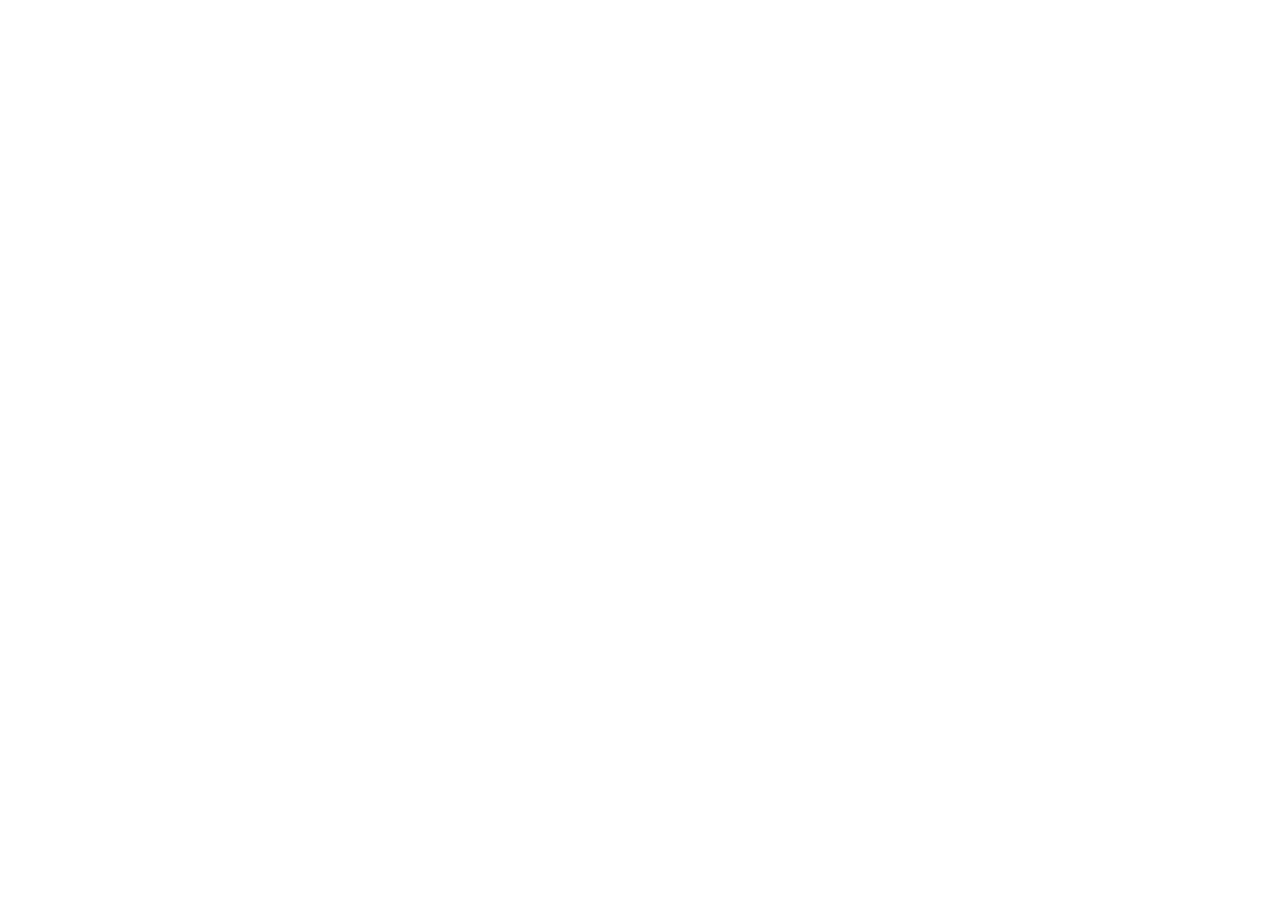
==== index.htm @ 7af7cb01 "Update site for Meta ML Engineer role - Applied AI and Recommendations - Add Meta ML Engineer Applie" ====
<head>
    <meta http-equiv="Content-Type" content="text/html; charset=UTF-8">
    <meta charset="utf-8">
    <meta name="viewport" content="width=device-width, initial-scale=1">
    <meta name="google-site-verification" content="aLsax5JJ5gf8M8SSdHNdoZdspszOUmR5uYGNgfmyTFI" />
    <!-- Google tag (gtag.js) -->
    <script async src="https://www.googletagmanager.com/gtag/js?id=UA-179289298-1"></script>
    <script>
    window.dataLayer = window.dataLayer || [];
    function gtag(){dataLayer.push(arguments);}
    gtag('js', new Date());

    gtag('config', 'UA-179289298-1');
    </script>

    <!-- bootrap.css -->
    <link rel="stylesheet" href="https://maxcdn.bootstrapcdn.com/bootstrap/4.0.0/css/bootstrap.min.css"
        integrity="sha384-Gn5384xqQ1aoWXA+058RXPxPg6fy4IWvTNh0E263XmFcJlSAwiGgFAW/dAiS6JXm" crossorigin="anonymous">
    <script defer src="assets/fontawesome-free-6.1.1-web/js/all.js"></script>
    <link href="https://cdn.jsdelivr.net/npm/bootstrap@5.1.3/dist/css/bootstrap.min.css" rel="stylesheet"
        integrity="sha384-1BmE4kWBq78iYhFldvKuhfTAU6auU8tT94WrHftjDbrCEXSU1oBoqyl2QvZ6jIW3" crossorigin="anonymous">

    <!-- bootstap.js -->
    <script src="https://code.jquery.com/jquery-3.5.1.slim.min.js"
        integrity="sha384-DfXdz2htPH0lsSSs5nCTpuj/zy4C+OGpamoFVy38MVBnE+IbbVYUew+OrCXaRkfj"
        crossorigin="anonymous"></script>
    <script src="https://cdn.jsdelivr.net/npm/popper.js@1.16.1/dist/umd/popper.min.js"
        integrity="sha384-9/reFTGAW83EW2RDu2S0VKaIzap3H66lZH81PoYlFhbGU+6BZp6G7niu735Sk7lN"
        crossorigin="anonymous"></script>
    <script src="https://stackpath.bootstrapcdn.com/bootstrap/4.5.2/js/bootstrap.min.js"
        integrity="sha384-B4gt1jrGC7Jh4AgTPSdUtOBvfO8shuf57BaghqFfPlYxofvL8/KUEfYiJOMMV+rV"
        crossorigin="anonymous"></script>
    <script src="https://cdn.jsdelivr.net/npm/bootstrap@5.1.3/dist/js/bootstrap.bundle.min.js"
        integrity="sha384-ka7Sk0Gln4gmtz2MlQnikT1wXgYsOg+OMhuP+IlRH9sENBO0LRn5q+8nbTov4+1p"
        crossorigin="anonymous"></script>


    <!-- jQuery -->
    <!-- <script src="https://ajax.googleapis.com/ajax/libs/jquery/3.5.1/jquery.min.js"></script> -->
    <script src="https://ajax.googleapis.com/ajax/libs/jquery/3.5.1/jquery.min.js"></script>
    <!-- <link rel="stylesheet" href="bootstrap.min.css"> -->
    <!-- imageload/ isotope -->
    <script type="text/javascript " src="assets/plugins/imagesloaded.pkgd.min.js "></script>
    <script type="text/javascript " src="assets/plugins/isotope.pkgd.min.js "></script>

    <!-- tf -->
    <!-- Load TensorFlow.js. This is required to use the qna model. -->
    <script src="https://cdn.jsdelivr.net/npm/@tensorflow/tfjs"> </script>
    <!-- Load the qna model. -->
    <script src="https://cdn.jsdelivr.net/npm/@tensorflow-models/qna"> </script>

    <!-- smtp.js -->
    <script src="https://smtpjs.com/v3/smtp.js"></script>

    <!-- myfiles -->
    <script src="script.js"></script>
    <link rel="stylesheet" href="style.css">
    <link rel="shortcut icon" href="assets/images/user-tie-solid.svg">
    <title>Shoham Weiss Personal Website</title>
</head>

<body style="display:none;">
    <div id="navigation_bar"></div>
    <div class="main-wrapper">
        <!--//about-me-section-->
        <section class="p-3 p-lg-5 theme-bg-light">
            <div class="container">
                <div class="profile-teaser media flex-column flex-lg-row">
                    <div class="media-body">
                        <h2 class="section-title font-weight-bold mb-3">About me</h2>
                        <div class="tagline mb-3">Machine Learning Engineer</div>
                        <div class="bio mb-4">
                            <ul style="list-style-type: none;padding: 0;margin: 0">
                                <li><i class="fa-solid fa-briefcase" style="color: #0064e0;"></i> <strong>Machine Learning Engineer</strong> at <strong>Meta</strong> — Applied AI org, working on data creation for the next SOTA model, creating ML-specific tasks. Previously worked on modeling for the recommendation system behind Facebook Feed (2024-2025).</li>
                                <li><i class="fa-solid fa-brain" style="color: palevioletred;"></i> <strong>Masters in
                                        Artificial Intelligence</strong> at University of North Texas — May 2023.</li>
                                <li><i class="fa-solid fa-atom" style="color: green;"></i> <strong>B.Sc in Engineering
                                        Physics</strong> with
                                    a <strong>C.S Minor</strong> from the University of Illinois — May 2020.</li>
                                <li>
                                    <hr>
                                </li>
                                <li>In my free time, I enjoy working on hobby machine learning projects which I
                                    provide for you to interact with in this website under my <a class="link-on-bg"
                                        href="portfolio.htm">portfolio</a>.</li>
                            </ul>
                        </div>
                        <!--//bio-->
                        <div class="mb-4">
                            <a class="btn btn-primary mr-2 mb-3" href="portfolio.htm"><i
                                    class="fas fa-arrow-alt-circle-right mr-2"></i><span
                                    class="d-none d-md-inline">View</span> Portfolio</a>
                            <a class="btn btn-secondary mb-3 mr-2" href="resume.htm"><i
                                    class="fas fa-file-alt mr-2"></i><span class="d-none d-md-inline">View</span>
                                Resume</a>
                            <button class="btn btn-primary mb-3" id="toggleSearch" data-bs-toggle="modal"
                                data-bs-target="#searchModal"
                                style="background-color: rgb(214, 183, 103); border-color: #ffdc95;" type="button">
                                <i class="fa fa-brain mr-2"></i>Ask an AI About Me</button>
                        </div>
                        <div class="modal fade" id="searchModal" tabindex="-1" aria-labelledby="exampleModalLabel"
                            aria-hidden="true">
                            <div class="modal-dialog">
                                <div class="modal-content">
                                    <div class="modal-header">
                                        <!-- icon of a brain -->
                                        <div style="color:rgb(214, 183, 103);">
                                            <h5 class="modal-title" id="exampleModalLabel"><i
                                                    class="fa fa-brain mr-2"></i>What would you like to know?</h5>
                                        </div>
                                        <button type="button" class="btn-close" data-bs-dismiss="modal"
                                            aria-label="Close"></button>
                                    </div>
                                    <div class="modal-body">
                                        <!-- search bar with button for searching -->
                                        <div class="input-group">
                                            <input type="text" class="form-control" id="question"
                                                placeholder="Ask the AI questions about me." aria-label="Search"
                                                aria-describedby="basic-addon2" value="What is Shoham's favorite color?"
                                                onfocus="allowEnter()">
                                            <div class="input-group-append">
                                                <button class="btn btn-primary" id="searchButton"
                                                    onclick="answerQuestion()"
                                                    style="background-color: rgb(214, 183, 103); border-color: #ffdc95;"
                                                    type="button">Search</button>
                                            </div>
                                        </div>
                                        <!-- astricks small text -->
                                        <small id="basic-addon2" class="form-text text-muted mb-2">*AI will provide the
                                            answer based on this website's content. This AI is not good at yes/no
                                            questions, its better at 'What' questions.</small>
                                        <!-- Light gray box with text inside it -->
                                        <button id="spinner" class="btn btn-secondary" type="button" disabled
                                            hidden="true">
                                            <span class="spinner-border spinner-border-sm" role="status"
                                                aria-hidden="true"></span>
                                        </button>
                                        <button id="answerbox" class="btn btn-secondary"
                                            style="width: 100%; text-align: left;" type="button" disabled hidden="true">
                                            <p class="typewriter" id="answer">42</p>
                                        </button>
                                    </div>
                                </div>
                            </div>
                        </div>

                    </div>
                    <!--//media-body-->
                    <img class="profile-image-big mb-3 mb-lg-0 ml-lg-3 mr-md-0" src="assets/images/profile-big.JPG"
                        alt="">
                </div>
            </div>
        </section>
        <!--//skills-section-->
        <section class="overview-section p-3 p-lg-5">
            <div class="container">
                <h2 class="section-title font-weight-bold mb-3">What I do</h2>
                <div class="section-intro mb-5">
                    <ul style="list-style-type: none;padding: 0;margin: 0">
                        <li>I am currently a Machine Learning Engineer at Meta. In the last year I worked on recommendations systems — specifically modeling for the recommendation system behind Facebook Feed. Now I work in the Applied AI org on data creation for our next SOTA model, specifically creating ML-specific tasks. Previously I worked on creating cloud engineering tools for the automation center of excellence at American Family Insurance. I am passionate about deep learning and applying it to interesting projects as seen in my portfolio. Below is a quick overview of the main technologies I use.</li>
                        <hr>
                        <li>Want to find out more about my experience? Check out my <a href="resume.htm">
                                resume</a>. </li>
                        <li>Want to interact with deep learning models I created? Check out my
                            <a href="portfolio.htm">portfolio</a>.
                        </li>
                    </ul>
                </div>
                <div class="row mb-4">
                    <!-- Python -->
                    <div class="col-6 col-lg-3">
                        <div class="item-inner">
                            <div class="item-icon mb-2">
                                <img src="assets/images/pythonicon.webp" class="svg-inline--fa fa-java fa-w-14 mr-2">
                                <img src="assets/images/pandas.svg" class="svg-inline--fa fa-java fa-w-14 mr-2">
                                <img src="assets/images/django.svg" alt="c++"
                                    class="svg-inline--fa fa-java fa-w-14 mr-1">
                                <img src="assets/images/FastAPIPython.jpg" alt="c++"
                                    class="svg-inline--fa fa-java fa-w-16 mr-1">
                                <img src="assets/images/colab-logo.png" alt="c++"
                                    class="svg-inline--fa fa-java fa-w-16 mr-1">
                            </div>
                            <h3 class="item-title">Python</h3>
                            <div class="item-desc">I have 6 years of experience coding in python. Using pytorch,
                                tensorflow,
                                scikit, numpy, pandas, django, fastapi, and more. Coding in a notebook style in Colab
                                and in
                                an object oriented style in Visual Code.</div>
                        </div>
                        <!--//item-inner-->
                    </div>
                    <!-- C# -->
                    <div class="col-6 col-lg-3">
                        <div class="item-inner">
                            <div class="item-icon mb-2">
                                <img src="assets/images/C_Sharp_logo.svg" alt="c#"
                                    class="svg-inline--fa fa-java fa-w-14 mr-2">
                                <img src="assets/images/C++_Logo.svg" alt="c++"
                                    class="svg-inline--fa fa-java fa-w-12 mr-2">
                                <img src="assets/images/Visual_Studio_2017_Logo.svg" alt="c++"
                                    class="svg-inline--fa fa-java fa-w-14 mr-2">
                                <img src="assets/images/Visual_Studio_Code_1.35_icon.svg" alt="c++"
                                    class="svg-inline--fa fa-java fa-w-12 mr-2">
                                <img src="assets/images/blazor.png" alt="Blazor"
                                    class="svg-inline--fa fa-java fa-w-14 mr-2">
                            </div>
                            <h3 class="item-title">C Languages</h3>
                            <div class="item-desc">
                                I have 6 years of experience coding in all C languages, focusing lately more on C#.
                                I have worked with Blazor, ASP.NET Core, Entity Framework,
                                Selenium, and much more.
                            </div>
                        </div>
                        <!--//item-inner-->
                    </div>
                    <!-- ML -->
                    <div class="col-6 col-lg-3">
                        <div class="item-inner">
                            <div class="item-icon mb-2">
                                <img src="assets/images/Tensorflow_logo.svg" class="svg-inline--fa fa-java fa-w-14">
                                <img src="assets/images/pytorch-logo.png" class="svg-inline--fa fa-java fa-w-14">
                                <img src="assets/images/dotnetml.png" class="svg-inline--fa fa-java fa-w-14">
                            </div>
                            <h3 class="item-title">Machine Learning</h3>
                            <div class="item-desc">
                                I have experience with deep learning architectures such as CNNs, RNNs, and Transformers — from CNN/RNN era to large-scale recommendation and LLM work. At Meta I work with large-scale training and evaluation, plus internal ML platforms and data creation pipelines for SOTA models. Creating custom models and fine tuning pretrained models with TensorFlow, TFJS, PyTorch and ML.NET for NLP, Computer Vision, Recommendations, Reinforcement Learning and more.
                            </div>
                        </div>
                    </div>
                    <!-- Cloud -->
                    <div class="col-6 col-lg-3">
                        <div class="item-inner">
                            <div class="item-icon mb-2">
                                <i class="fa-brands fa-aws mr-2" style="color: orange;"></i>
                                <img src="assets/images/gcp.png" alt="gcp" class="svg-inline--fa fa-java fa-w-14 mr-2">
                                <img src="assets/images/elastic.png" alt="elastic"
                                    class="svg-inline--fa fa-java fa-w-14 mr-2">
                            </div>
                            <h3 class="item-title">Cloud</h3>
                            <div class="item-desc">I have experience working in AWS using SageMaker, Lambda, S3, DynamoDB, API Gateway, and more, plus GCP and Elastic Cloud. At Meta I also work with internal infra and ML tooling for large-scale training and data generation.
                            </div>
                        </div>
                        <!--//item-inner-->
                    </div>

                </div>
                <div class="row">
                    <!-- Front End -->
                    <div class="col-6 col-lg-3">
                        <div class="item-inner">
                            <div class="item-icon mb-2">
                                <i class="fab fa-js-square mr-2" style="color: rgb(221 205 14);"></i>
                                <i class="fab fa-html5 mr-2" style="color: rgb(221 119 14)"></i>
                                <i class="fab fa-css3-alt mr-2" style="color: rgb(14, 45, 221)"></i>
                                <img src="assets/images/bootstrap.png" alt="bootstrap"
                                    class="svg-inline--fa fa-java fa-w-18 mr-1">
                                <img src="assets/images/jquery.png" width="40px" alt="jquery"
                                    class="svg-inline--fa fa-java fa-w-20 mr-1">
                            </div>
                            <h3 class="item-title">Front End</h3>
                            <div class="item-desc">I have 5 years of experience in Javascript, html,
                                CSS and Bootstrap. This website is an artifact of these skills.</div>
                        </div>
                        <!--//item-inner-->
                    </div>
                    <!-- Database -->
                    <div class="col-6 col-lg-3">
                        <div class="item-inner">
                            <div class="item-icon mb-2">
                                <img src="assets/images/dynamo.png" alt="c++"
                                    class="svg-inline--fa fa-java fa-w-18 mr-1">
                                <img src="assets/images/Postgresql_elephant.svg" alt="c++"
                                    class="svg-inline--fa fa-java fa-w-14 mr-2">
                                <img src="assets/images/mysql-icon.svg" alt="c++"
                                    class="svg-inline--fa fa-java fa-w-14 mr-2">
                                <img src="assets/images/sql-server.ico" alt="c++"
                                    class="svg-inline--fa fa-java fa-w-14 mr-1">
                                <img src="assets/images/mariadb.svg" alt="c++"
                                    class="svg-inline--fa fa-java fa-w-18 mr-1">
                            </div>
                            <h3 class="item-title">Database</h3>
                            <div class="item-desc">
                                I have 6 years of experience working with databases for a variety of
                                stacks using DynamoDB, PostgreSQL, MySQL, SQL Server, and MariaDB.
                            </div>
                        </div>
                        <!--//item-inner-->
                    </div>
                    <!-- Git -->
                    <div class="col-6 col-lg-3">
                        <div class="item-inner">
                            <div class="item-icon mb-2">
                                <img src="assets/images/github.svg" alt="c++"
                                    class="svg-inline--fa fa-java fa-w-14 mr-2">
                                <img src="assets/images/GitLab_Logo.svg" alt="c++"
                                    class="svg-inline--fa fa-java fa-w-14 mr-3">
                            </div>
                            <h3 class="item-title">Git</h3>
                            <div class="item-desc">I have 6 years of experience using git. I have used both
                                GitHub, and GitLab managing source control code and creating CI/CD pipelines.
                            </div>
                        </div>
                        <!--//item-inner-->
                    </div>
                    <!-- IOT Devices -->
                    <div class="col-6 col-lg-3">
                        <div class="item-inner">
                            <div class="item-icon mb-2">
                                <img src="assets/images/raspberry-pi.svg" alt="RPi"
                                    class="svg-inline--fa fa-java fa-w-12 mr-2">
                                <img src="assets/images/arduino.svg" alt="arduino"
                                    class="svg-inline--fa fa-java fa-w-14 mr-3">
                            </div>
                            <h3 class="item-title">IOT Devices</h3>
                            <div class="item-desc">
                                As seen in several of my projects, I have experience coding
                                Raspberry Pis and Arduinos.
                            </div>
                        </div>
                        <!--//item-inner-->
                    </div>
                </div>
            </div>
        </section>
        <!--//featured-projects-section-->
        <section class="featured=section p-3 p-lg-5">
            <div class="container">
                <h2 class="section-title font-weight-bold mb-5">Featured Projects</h2>
                <div class="row">
                    <div class="col-md-6 mb-5">
                        <div class="card project-card" id="nlp_job_classifier">
                        </div>
                    </div>
                    <div class="col-md-6 mb-5">
                        <div class="card project-card" id="recommender">
                        </div>
                    </div>
                    <div class="col-md-6 mb-5">
                        <div class="card project-card" id="nlp_conversational">
                        </div>
                    </div>
                    <div class="col-md-6 mb-5">
                        <div class="card project-card" id="projector_correction">
                        </div>
                    </div>
                </div>
            </div>
            <div class="text-center py-3"><a href="portfolio.htm" class="btn btn-primary"><i
                        class="fas fa-arrow-alt-circle-right mr-2"></i>View Portfolio</a></div>
    </div>
    </section>
    </div>
</body>
<script>
    $(document).ready(function () {
        // add navigation htm
        $(function () {
            $("#navigation_bar").load("navigation.htm", function () {
                jQuery('#AboutNav').addClass('active');
            });
        });
        // for each card add card from portfolio.htm
        $('.project-card').each(function () {
            var card_id = $(this).attr('id');
            $(this).load('portfolio.htm #' + card_id);
        });
    });
    // jquery make element visible on button click

</script>
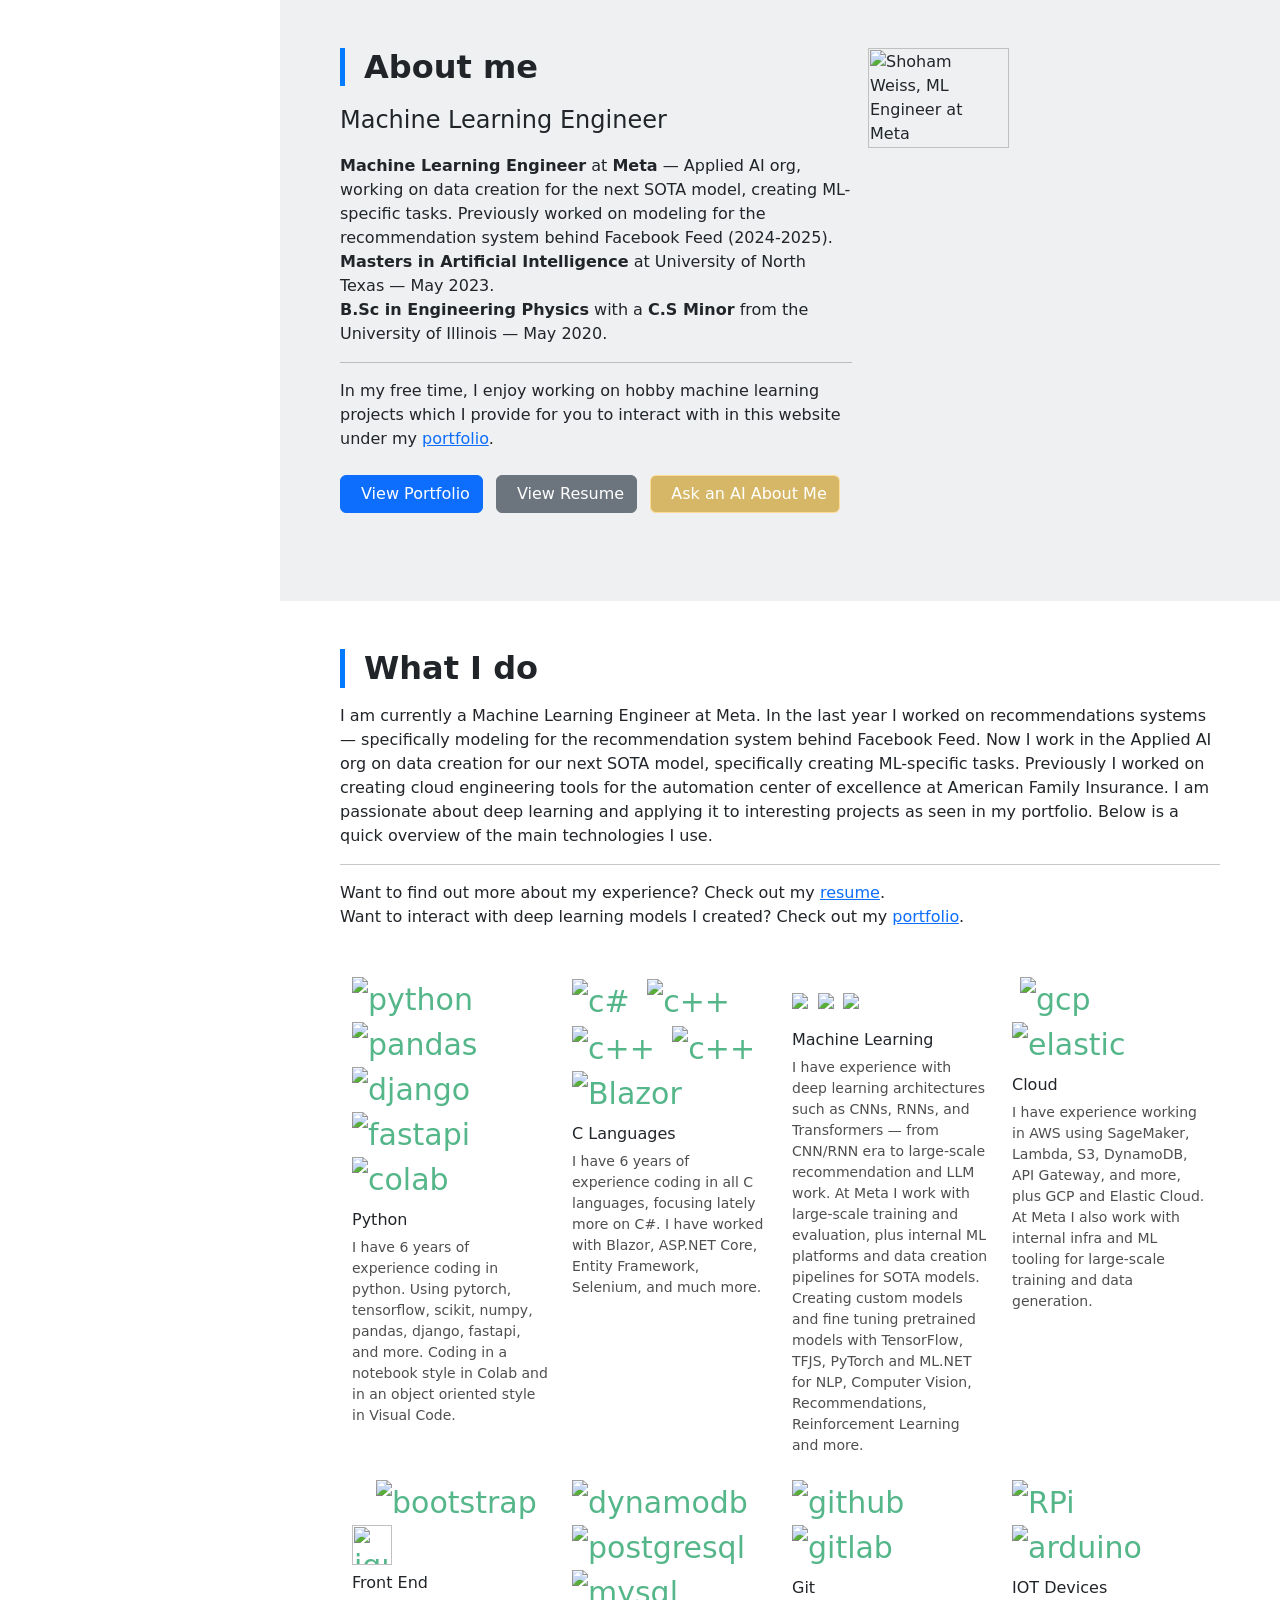
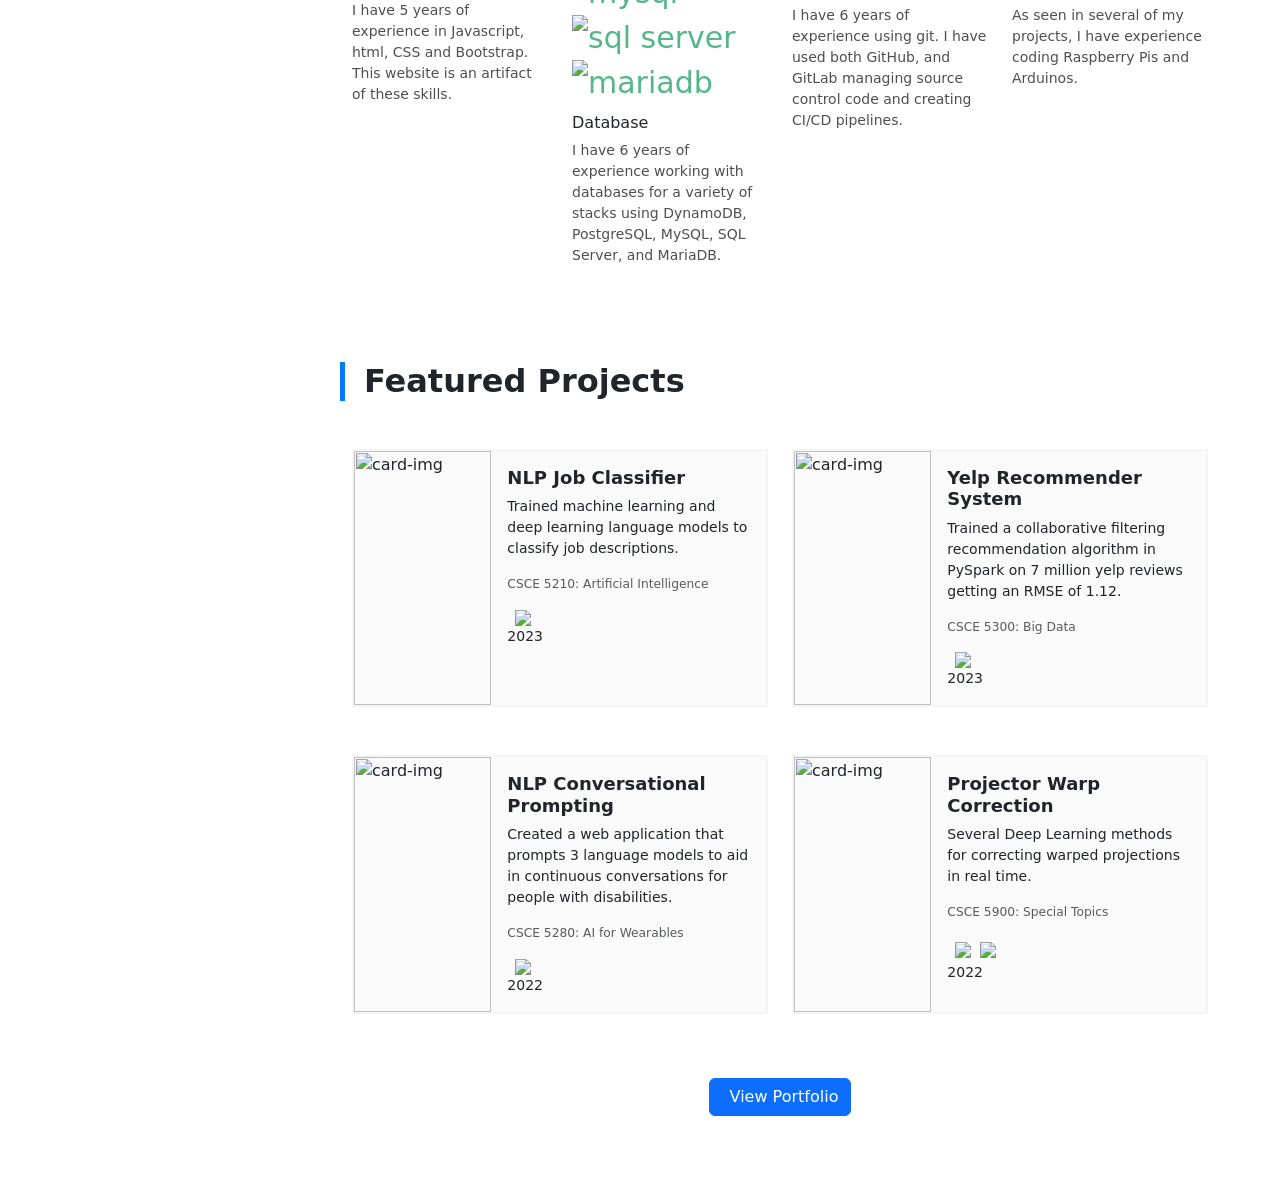
==== commit 55efdec4: "perf(a11y): fix featured-section class, body display:none, alts and lazy load - Fix <section class="" ====
--- a/index.htm
+++ b/index.htm
@@ -59,7 +59,7 @@
     <title>Shoham Weiss Personal Website</title>
 </head>
 
-<body style="display:none;">
+<body>
     <div id="navigation_bar"></div>
     <div class="main-wrapper">
         <!--//about-me-section-->
@@ -147,7 +147,7 @@
                     </div>
                     <!--//media-body-->
                     <img class="profile-image-big mb-3 mb-lg-0 ml-lg-3 mr-md-0" src="assets/images/profile-big.JPG"
-                        alt="">
+                        alt="Shoham Weiss, ML Engineer at Meta" loading="lazy">
                 </div>
             </div>
         </section>
@@ -171,13 +171,13 @@
                     <div class="col-6 col-lg-3">
                         <div class="item-inner">
                             <div class="item-icon mb-2">
-                                <img src="assets/images/pythonicon.webp" class="svg-inline--fa fa-java fa-w-14 mr-2">
-                                <img src="assets/images/pandas.svg" class="svg-inline--fa fa-java fa-w-14 mr-2">
-                                <img src="assets/images/django.svg" alt="c++"
+                                <img src="assets/images/pythonicon.webp" alt="python" class="svg-inline--fa fa-java fa-w-14 mr-2">
+                                <img src="assets/images/pandas.svg" alt="pandas" class="svg-inline--fa fa-java fa-w-14 mr-2">
+                                <img src="assets/images/django.svg" alt="django"
                                     class="svg-inline--fa fa-java fa-w-14 mr-1">
-                                <img src="assets/images/FastAPIPython.jpg" alt="c++"
+                                <img src="assets/images/FastAPIPython.jpg" alt="fastapi"
                                     class="svg-inline--fa fa-java fa-w-16 mr-1">
-                                <img src="assets/images/colab-logo.png" alt="c++"
+                                <img src="assets/images/colab-logo.png" alt="colab"
                                     class="svg-inline--fa fa-java fa-w-16 mr-1">
                             </div>
                             <h3 class="item-title">Python</h3>
@@ -267,15 +267,15 @@
                     <div class="col-6 col-lg-3">
                         <div class="item-inner">
                             <div class="item-icon mb-2">
-                                <img src="assets/images/dynamo.png" alt="c++"
+                                <img src="assets/images/dynamo.png" alt="dynamodb"
                                     class="svg-inline--fa fa-java fa-w-18 mr-1">
-                                <img src="assets/images/Postgresql_elephant.svg" alt="c++"
-                                    class="svg-inline--fa fa-java fa-w-14 mr-2">
-                                <img src="assets/images/mysql-icon.svg" alt="c++"
-                                    class="svg-inline--fa fa-java fa-w-14 mr-2">
-                                <img src="assets/images/sql-server.ico" alt="c++"
+                                <img src="assets/images/Postgresql_elephant.svg" alt="postgresql"
+                                    class="svg-inline--fa fa-java fa-w-14 mr-2">
+                                <img src="assets/images/mysql-icon.svg" alt="mysql"
+                                    class="svg-inline--fa fa-java fa-w-14 mr-2">
+                                <img src="assets/images/sql-server.ico" alt="sql server"
                                     class="svg-inline--fa fa-java fa-w-14 mr-1">
-                                <img src="assets/images/mariadb.svg" alt="c++"
+                                <img src="assets/images/mariadb.svg" alt="mariadb"
                                     class="svg-inline--fa fa-java fa-w-18 mr-1">
                             </div>
                             <h3 class="item-title">Database</h3>
@@ -290,9 +290,9 @@
                     <div class="col-6 col-lg-3">
                         <div class="item-inner">
                             <div class="item-icon mb-2">
-                                <img src="assets/images/github.svg" alt="c++"
-                                    class="svg-inline--fa fa-java fa-w-14 mr-2">
-                                <img src="assets/images/GitLab_Logo.svg" alt="c++"
+                                <img src="assets/images/github.svg" alt="github"
+                                    class="svg-inline--fa fa-java fa-w-14 mr-2">
+                                <img src="assets/images/GitLab_Logo.svg" alt="gitlab"
                                     class="svg-inline--fa fa-java fa-w-14 mr-3">
                             </div>
                             <h3 class="item-title">Git</h3>
@@ -323,7 +323,7 @@
             </div>
         </section>
         <!--//featured-projects-section-->
-        <section class="featured=section p-3 p-lg-5">
+        <section class="featured-section p-3 p-lg-5">
             <div class="container">
                 <h2 class="section-title font-weight-bold mb-5">Featured Projects</h2>
                 <div class="row">
--- a/style.css
+++ b/style.css
@@ -0,0 +1,408 @@
+.header {
+    position: fixed;
+    left: 0;
+    top: 0;
+    height: 100vh;
+    width: 280px;
+    color: #fff;
+    overflow-y: auto;
+}
+
+.header .blog-name {
+    font-weight: bold;
+    font-size: 1.5rem;
+    color: #fff;
+}
+
+.header .blog-name a {
+    color: #fff;
+    text-decoration: none;
+}
+
+.header .navbar {
+    padding: 1.5rem 1rem;
+}
+
+.header .nav-item {
+    font-weight: bold;
+}
+
+.header .nav-item .active {
+    color: white;
+}
+
+.navbar-collapse {
+    flex-basis: 100%;
+    flex-grow: 1;
+    align-items: center;
+}
+
+.navbar {
+    position: relative;
+    display: flex;
+    flex-wrap: wrap;
+    align-items: center;
+    justify-content: space-between;
+    padding: .5rem 1rem;
+}
+
+.profile-teaser .name {
+    font-size: 3rem;
+}
+
+.profile-teaser .tagline {
+    font-size: 1.5rem;
+    font-weight: 300;
+}
+
+.list-inline-item:not(:last-child) {
+    margin-right: .5rem;
+}
+
+.list-inline-item {
+    display: inline-block;
+}
+
+.social-list a {
+    width: 32px;
+    height: 32px;
+    padding-top: 5px;
+    display: inline-block;
+    text-align: center;
+    border-radius: 50%;
+    transition: all 0.4s ease-in-out;
+    background-color: #fff;
+}
+
+.main-wrapper {
+    margin-left: 280px;
+    background: white;
+}
+
+.theme-bg-light {
+    background: rgba(78, 93, 108, 0.09);
+}
+
+.profile-image-big {
+    width: 40%;
+}
+
+.section-title {
+    font-size: 2rem;
+    position: relative;
+    padding-left: 1.5rem;
+}
+
+.section-title:before {
+    content: "";
+    display: inline-block;
+    width: 5px;
+    height: 100%;
+    background: #007bff;
+    position: absolute;
+    left: 0;
+    top: 0;
+}
+
+.overview-section .item {
+    margin-bottom: 2rem;
+}
+
+.overview-section .item-title {
+    font-size: 1rem;
+}
+
+.overview-section .item-desc {
+    color: #4f4f4f;
+    font-size: 0.875rem;
+}
+
+.overview-section .item-icon {
+    font-size: 1.875rem;
+    color: #54B689;
+}
+
+.project-card {
+    border-radius: 0;
+    background: #fafafa;
+    border: 1px solid rgba(0, 0, 0, 0.025);
+    position: relative;
+    height: 100%;
+}
+
+.project-card .card-title {
+    font-size: 1.125rem;
+    font-weight: bold;
+}
+
+.project-card .card-text {
+    font-size: 0.875rem;
+}
+
+.project-card .card-img-holder {
+    max-height: 400px;
+    overflow: hidden;
+    vertical-align: middle;
+}
+
+.project-card .card-img {
+    border-radius: 0;
+}
+
+.project-card .link-mask {
+    position: absolute;
+    left: 0;
+    top: 0;
+    width: 100%;
+    height: 100%;
+    visibility: hidden;
+    transition: all 0.4s ease-in-out;
+}
+
+.project-card:hover .link-mask {
+    visibility: visible;
+    background: rgba(41, 41, 41, 0.4)
+}
+
+.project-card .link-mask .link-mask-link {
+    position: absolute;
+    left: 0;
+    top: 0;
+    width: 100%;
+    height: 100%;
+    display: block;
+}
+
+.project-card .link-mask-text {
+    position: absolute;
+    left: 0;
+    top: 0;
+    width: 100%;
+    height: 100%;
+    text-align: center;
+    vertical-align: middle;
+    color: #fff;
+    display: none;
+}
+
+.project-card:hover .link-mask-text {
+    display: block
+}
+
+.project-card .link-mask-text .btn {
+    top: 50%;
+    margin-top: -20px;
+    position: relative;
+}
+
+.icon-list img,
+.icon-list svg {
+    font-size: 22px;
+}
+
+@media (min-width: 991.98px) {
+    .card-img-holder img {
+        flex-shrink: 0;
+        height: 100%;
+    }
+    .isotope-item {
+        height: 18rem;
+    }
+}
+
+@media (min-width: 1140px) and (max-width: 1220px) {
+    .isotope-item {
+        height: 20rem;
+    }
+}
+
+@media (min-width: 991.98px) and (max-width: 1140px) {
+    .isotope-item {
+        height: 25rem;
+    }
+}
+
+@media (min-width: 760px) and (max-width: 991.98px) {
+    .isotope-item {
+        height: 45rem;
+    }
+    .card-img-holder img {
+        flex-shrink: 0;
+        height: 100%;
+    }
+}
+
+@media (max-width: 991.98px) {
+    .header {
+        max-width: 991.98px;
+        position: static;
+        width: inherit;
+        height: auto;
+    }
+    .header .blog-name {
+        width: 100%;
+        /* position: absolute; */
+        left: 0;
+        /* top: 1.2rem; */
+    }
+    .header .navbar {
+        padding: 1rem;
+    }
+    .main-wrapper {
+        margin-left: 0;
+    }
+    .profile-image {
+        width: 40%;
+    }
+    .profile-image-big {
+        width: 100%;
+    }
+    .item-inner .long {
+        height: 5rem;
+    }
+    .card-img-holder img {
+        flex-shrink: 0;
+        width: 105%;
+    }
+    .modal .modal-img-holder img {
+        position: relative !important;
+        top: -25% !important;
+    }
+    iframe {
+        width: 80vw;
+        height: 50vw;
+    }
+    img {
+        /* width: 80% !important; */
+    }
+
+    * {
+        word-break: break-word !important;
+    }
+}
+
+
+/* portfolio */
+
+.filters {
+    list-style: none;
+    font-size: 0.875rem;
+}
+
+.filters .type.active {
+    border-top: 2px solid #007bff;
+    color: #007bff;
+    font-weight: bold;
+}
+
+.filters .type {
+    display: inline-block;
+    padding: 0.275rem 0.25rem;
+    cursor: pointer;
+    margin-right: 2rem;
+    color: #8f8f8f;
+    font-weight: bold;
+}
+
+.project-card .row {
+    height: 100%;
+}
+
+.modalSwitch {
+    background: transparent;
+    border: none !important;
+    font-size: 0;
+}
+
+.modal .modal-img-holder {
+    height: 300px;
+    overflow: hidden;
+    vertical-align: middle;
+}
+
+.modal .modal-img-holder img {
+    position: relative;
+    top: -50%;
+    flex-shrink: 0;
+    width: 100%;
+}
+
+
+/* General */
+
+body {
+    animation: fadeInAnimation ease 0.3s;
+    animation-iteration-count: 1;
+    animation-fill-mode: forwards;
+}
+
+@keyframes fadeInAnimation {
+    0% {
+        opacity: 0;
+    }
+    100% {
+        opacity: 1;
+    }
+}
+
+@keyframes spinner {
+    to {transform: rotate(360deg);}
+  }
+   
+.spinner:before {
+content: '';
+box-sizing: border-box;
+position: absolute;
+top: 50%;
+left: 0%;
+width: 20px;
+height: 20px;
+margin-top: -10px;
+margin-left: -10px;
+border-radius: 50%;
+border-top: 2px solid #07d;
+border-right: 2px solid transparent;
+animation: spinner .6s linear infinite;
+}
+
+.typewriter {
+    overflow: hidden; /* Ensures the content is not revealed until the animation */
+    border-right: .15em solid orange; /* The typwriter cursor */
+    white-space: nowrap; /* Keeps the content on a single line */
+    margin: 0 auto; /* Gives that scrolling effect as the typing happens */
+    letter-spacing: .05em; /* Adjust as needed */
+    animation: 
+      typing 3.5s steps(40, end),
+      blink-caret .75s step-end infinite;
+    font-weight: bold;
+  }
+
+  /* The typing effect */
+@keyframes typing {
+    from { width: 0 }
+    to { width: 100% }
+  }
+  
+/* The typewriter cursor effect */
+@keyframes blink-caret {
+from, to { border-color: transparent }
+50% { border-color: orange; }
+}
+
+.row {
+    margin-right: 0;
+    margin-left: 0;
+    /* --bs-gutter-x: 0; */
+}
+
+i {
+    height: 30px;
+}
+/* Fade-in for perf/a11y fix - replaces body display:none */
+body {
+    opacity: 0;
+    transition: opacity 0.3s ease-in;
+}
+body.loaded {
+    opacity: 1;
+}
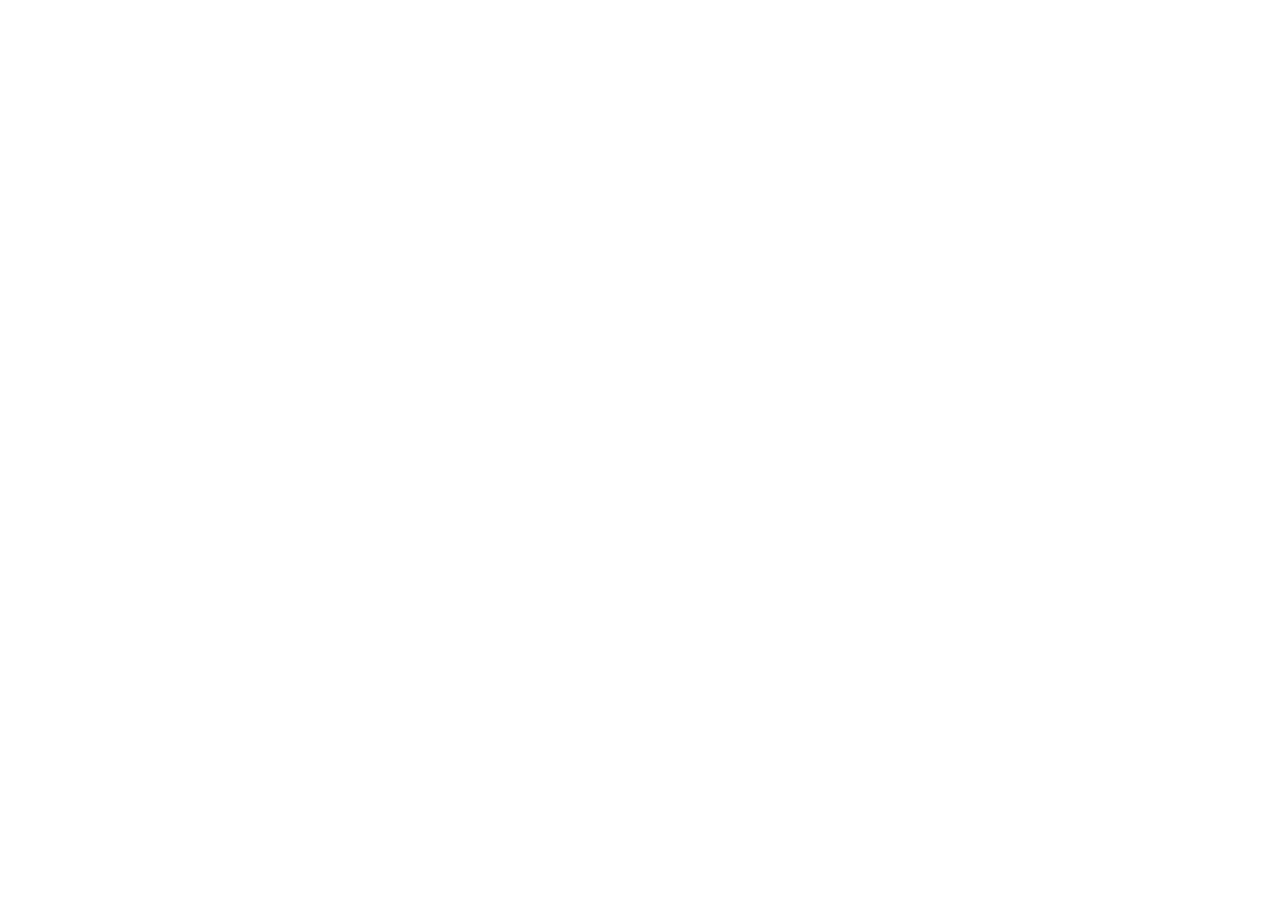
==== commit 15877fc7: "Merge PR #6 seo fix(seo): update title and add meta description, OG tags, canonical" ====
--- a/index.htm
+++ b/index.htm
@@ -2,6 +2,13 @@
     <meta http-equiv="Content-Type" content="text/html; charset=UTF-8">
     <meta charset="utf-8">
     <meta name="viewport" content="width=device-width, initial-scale=1">
+    <meta name="description" content="Shoham Weiss, ML Engineer at Meta (Applied AI) — ex-Facebook Feed Recommendations. Masters AI UNT. Focus: RecSys, LLM eval, PyTorch, AWS.">
+    <link rel="canonical" href="https://shohamweiss.github.io/">
+    <meta property="og:title" content="Shoham Weiss — ML Engineer @ Meta | Applied AI & Recommendations">
+    <meta property="og:description" content="Shoham Weiss, ML Engineer at Meta (Applied AI) — ex-Facebook Feed Recommendations. Masters AI UNT. Focus: RecSys, LLM eval, PyTorch, AWS.">
+    <meta property="og:type" content="website">
+    <meta property="og:url" content="https://shohamweiss.github.io/">
+    <meta property="og:image" content="https://shohamweiss.github.io/assets/images/profile-big.JPG">
     <meta name="google-site-verification" content="aLsax5JJ5gf8M8SSdHNdoZdspszOUmR5uYGNgfmyTFI" />
     <!-- Google tag (gtag.js) -->
     <script async src="https://www.googletagmanager.com/gtag/js?id=UA-179289298-1"></script>
@@ -56,10 +63,10 @@
     <script src="script.js"></script>
     <link rel="stylesheet" href="style.css">
     <link rel="shortcut icon" href="assets/images/user-tie-solid.svg">
-    <title>Shoham Weiss Personal Website</title>
+    <title>Shoham Weiss — ML Engineer @ Meta | Applied AI & Recommendations</title>
 </head>
 
-<body>
+<body style="display:none;">
     <div id="navigation_bar"></div>
     <div class="main-wrapper">
         <!--//about-me-section-->
@@ -147,7 +154,7 @@
                     </div>
                     <!--//media-body-->
                     <img class="profile-image-big mb-3 mb-lg-0 ml-lg-3 mr-md-0" src="assets/images/profile-big.JPG"
-                        alt="Shoham Weiss, ML Engineer at Meta" loading="lazy">
+                        alt="">
                 </div>
             </div>
         </section>
@@ -171,13 +178,13 @@
                     <div class="col-6 col-lg-3">
                         <div class="item-inner">
                             <div class="item-icon mb-2">
-                                <img src="assets/images/pythonicon.webp" alt="python" class="svg-inline--fa fa-java fa-w-14 mr-2">
-                                <img src="assets/images/pandas.svg" alt="pandas" class="svg-inline--fa fa-java fa-w-14 mr-2">
-                                <img src="assets/images/django.svg" alt="django"
+                                <img src="assets/images/pythonicon.webp" class="svg-inline--fa fa-java fa-w-14 mr-2">
+                                <img src="assets/images/pandas.svg" class="svg-inline--fa fa-java fa-w-14 mr-2">
+                                <img src="assets/images/django.svg" alt="c++"
                                     class="svg-inline--fa fa-java fa-w-14 mr-1">
-                                <img src="assets/images/FastAPIPython.jpg" alt="fastapi"
+                                <img src="assets/images/FastAPIPython.jpg" alt="c++"
                                     class="svg-inline--fa fa-java fa-w-16 mr-1">
-                                <img src="assets/images/colab-logo.png" alt="colab"
+                                <img src="assets/images/colab-logo.png" alt="c++"
                                     class="svg-inline--fa fa-java fa-w-16 mr-1">
                             </div>
                             <h3 class="item-title">Python</h3>
@@ -267,15 +274,15 @@
                     <div class="col-6 col-lg-3">
                         <div class="item-inner">
                             <div class="item-icon mb-2">
-                                <img src="assets/images/dynamo.png" alt="dynamodb"
+                                <img src="assets/images/dynamo.png" alt="c++"
                                     class="svg-inline--fa fa-java fa-w-18 mr-1">
-                                <img src="assets/images/Postgresql_elephant.svg" alt="postgresql"
-                                    class="svg-inline--fa fa-java fa-w-14 mr-2">
-                                <img src="assets/images/mysql-icon.svg" alt="mysql"
-                                    class="svg-inline--fa fa-java fa-w-14 mr-2">
-                                <img src="assets/images/sql-server.ico" alt="sql server"
+                                <img src="assets/images/Postgresql_elephant.svg" alt="c++"
+                                    class="svg-inline--fa fa-java fa-w-14 mr-2">
+                                <img src="assets/images/mysql-icon.svg" alt="c++"
+                                    class="svg-inline--fa fa-java fa-w-14 mr-2">
+                                <img src="assets/images/sql-server.ico" alt="c++"
                                     class="svg-inline--fa fa-java fa-w-14 mr-1">
-                                <img src="assets/images/mariadb.svg" alt="mariadb"
+                                <img src="assets/images/mariadb.svg" alt="c++"
                                     class="svg-inline--fa fa-java fa-w-18 mr-1">
                             </div>
                             <h3 class="item-title">Database</h3>
@@ -290,9 +297,9 @@
                     <div class="col-6 col-lg-3">
                         <div class="item-inner">
                             <div class="item-icon mb-2">
-                                <img src="assets/images/github.svg" alt="github"
-                                    class="svg-inline--fa fa-java fa-w-14 mr-2">
-                                <img src="assets/images/GitLab_Logo.svg" alt="gitlab"
+                                <img src="assets/images/github.svg" alt="c++"
+                                    class="svg-inline--fa fa-java fa-w-14 mr-2">
+                                <img src="assets/images/GitLab_Logo.svg" alt="c++"
                                     class="svg-inline--fa fa-java fa-w-14 mr-3">
                             </div>
                             <h3 class="item-title">Git</h3>
@@ -323,7 +330,7 @@
             </div>
         </section>
         <!--//featured-projects-section-->
-        <section class="featured-section p-3 p-lg-5">
+        <section class="featured=section p-3 p-lg-5">
             <div class="container">
                 <h2 class="section-title font-weight-bold mb-5">Featured Projects</h2>
                 <div class="row">
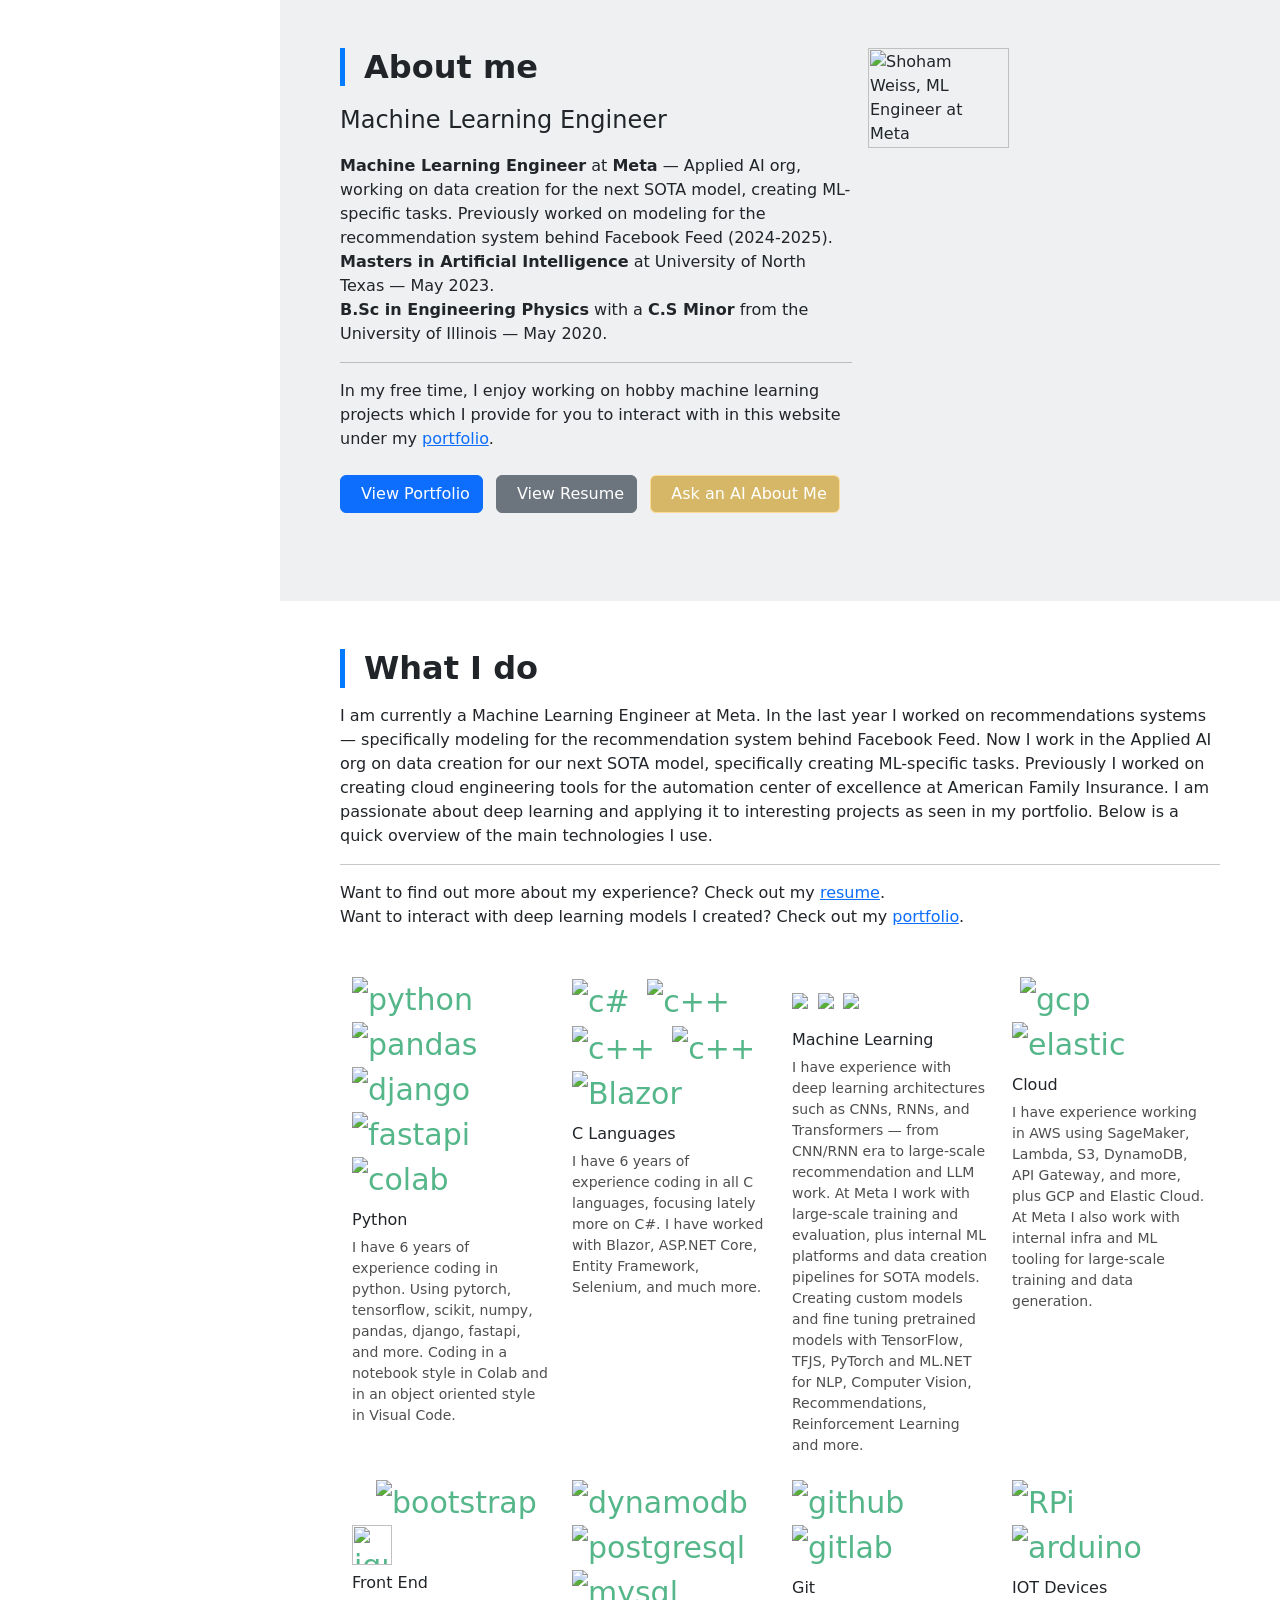
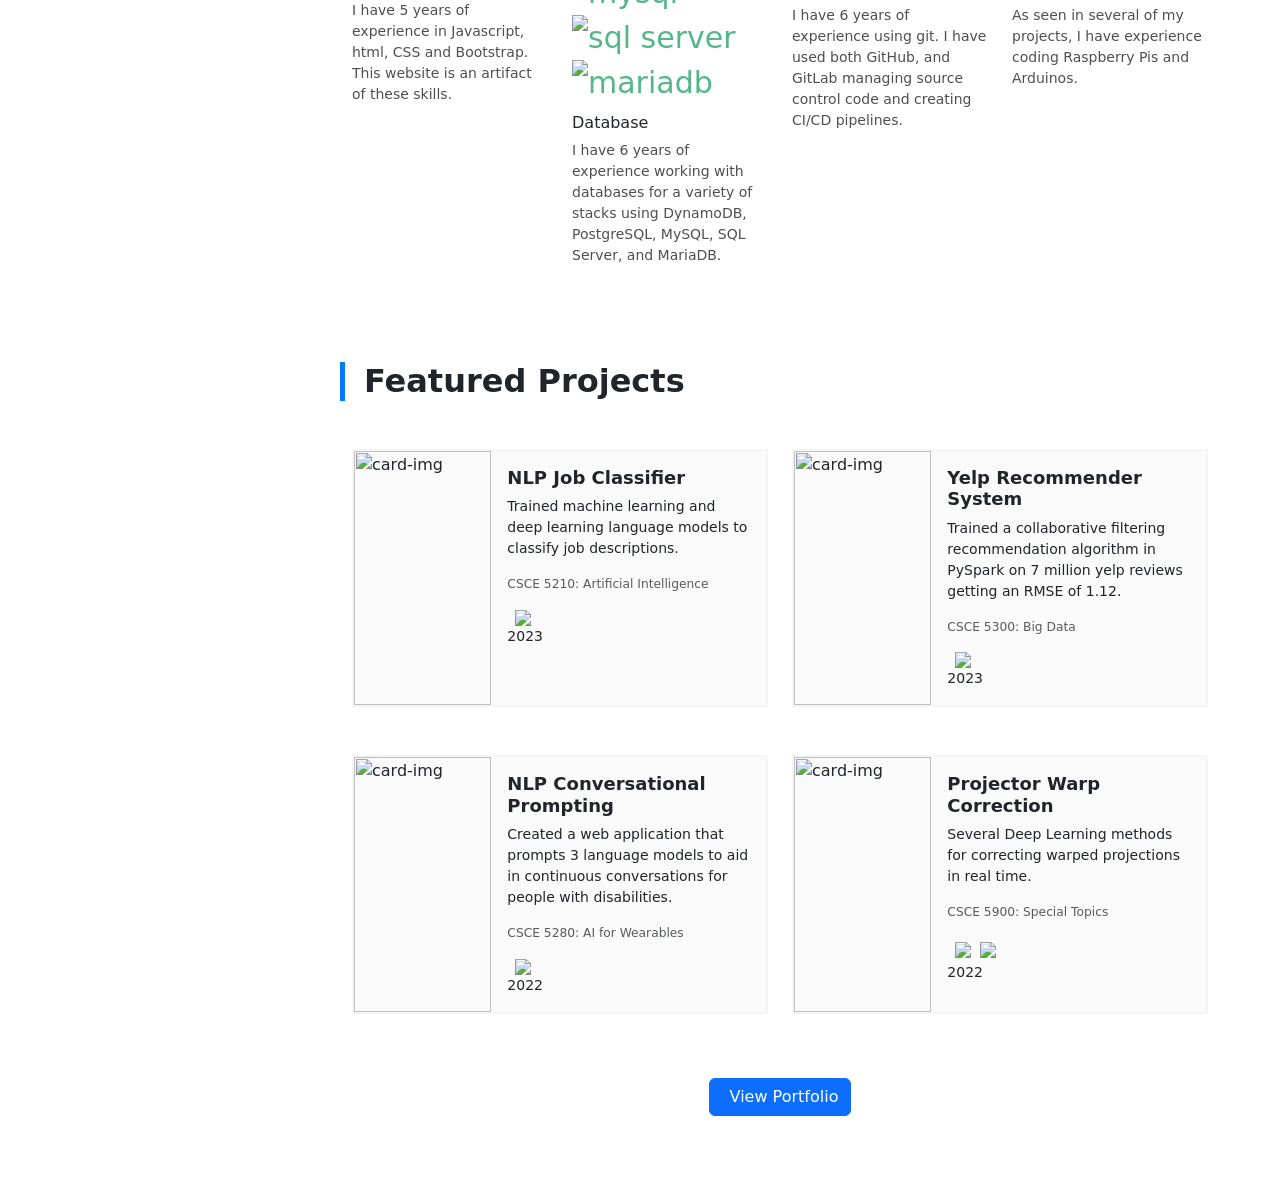
==== commit 23b9f218: "Merge PR #8 a11y/perf perf(a11y): fix featured-section class, body display:none, alts and lazy load" ====
--- a/index.htm
+++ b/index.htm
@@ -66,7 +66,7 @@
     <title>Shoham Weiss — ML Engineer @ Meta | Applied AI & Recommendations</title>
 </head>
 
-<body style="display:none;">
+<body>
     <div id="navigation_bar"></div>
     <div class="main-wrapper">
         <!--//about-me-section-->
@@ -154,7 +154,7 @@
                     </div>
                     <!--//media-body-->
                     <img class="profile-image-big mb-3 mb-lg-0 ml-lg-3 mr-md-0" src="assets/images/profile-big.JPG"
-                        alt="">
+                        alt="Shoham Weiss, ML Engineer at Meta" loading="lazy">
                 </div>
             </div>
         </section>
@@ -178,13 +178,13 @@
                     <div class="col-6 col-lg-3">
                         <div class="item-inner">
                             <div class="item-icon mb-2">
-                                <img src="assets/images/pythonicon.webp" class="svg-inline--fa fa-java fa-w-14 mr-2">
-                                <img src="assets/images/pandas.svg" class="svg-inline--fa fa-java fa-w-14 mr-2">
-                                <img src="assets/images/django.svg" alt="c++"
+                                <img src="assets/images/pythonicon.webp" alt="python" class="svg-inline--fa fa-java fa-w-14 mr-2">
+                                <img src="assets/images/pandas.svg" alt="pandas" class="svg-inline--fa fa-java fa-w-14 mr-2">
+                                <img src="assets/images/django.svg" alt="django"
                                     class="svg-inline--fa fa-java fa-w-14 mr-1">
-                                <img src="assets/images/FastAPIPython.jpg" alt="c++"
+                                <img src="assets/images/FastAPIPython.jpg" alt="fastapi"
                                     class="svg-inline--fa fa-java fa-w-16 mr-1">
-                                <img src="assets/images/colab-logo.png" alt="c++"
+                                <img src="assets/images/colab-logo.png" alt="colab"
                                     class="svg-inline--fa fa-java fa-w-16 mr-1">
                             </div>
                             <h3 class="item-title">Python</h3>
@@ -274,15 +274,15 @@
                     <div class="col-6 col-lg-3">
                         <div class="item-inner">
                             <div class="item-icon mb-2">
-                                <img src="assets/images/dynamo.png" alt="c++"
+                                <img src="assets/images/dynamo.png" alt="dynamodb"
                                     class="svg-inline--fa fa-java fa-w-18 mr-1">
-                                <img src="assets/images/Postgresql_elephant.svg" alt="c++"
-                                    class="svg-inline--fa fa-java fa-w-14 mr-2">
-                                <img src="assets/images/mysql-icon.svg" alt="c++"
-                                    class="svg-inline--fa fa-java fa-w-14 mr-2">
-                                <img src="assets/images/sql-server.ico" alt="c++"
+                                <img src="assets/images/Postgresql_elephant.svg" alt="postgresql"
+                                    class="svg-inline--fa fa-java fa-w-14 mr-2">
+                                <img src="assets/images/mysql-icon.svg" alt="mysql"
+                                    class="svg-inline--fa fa-java fa-w-14 mr-2">
+                                <img src="assets/images/sql-server.ico" alt="sql server"
                                     class="svg-inline--fa fa-java fa-w-14 mr-1">
-                                <img src="assets/images/mariadb.svg" alt="c++"
+                                <img src="assets/images/mariadb.svg" alt="mariadb"
                                     class="svg-inline--fa fa-java fa-w-18 mr-1">
                             </div>
                             <h3 class="item-title">Database</h3>
@@ -297,9 +297,9 @@
                     <div class="col-6 col-lg-3">
                         <div class="item-inner">
                             <div class="item-icon mb-2">
-                                <img src="assets/images/github.svg" alt="c++"
-                                    class="svg-inline--fa fa-java fa-w-14 mr-2">
-                                <img src="assets/images/GitLab_Logo.svg" alt="c++"
+                                <img src="assets/images/github.svg" alt="github"
+                                    class="svg-inline--fa fa-java fa-w-14 mr-2">
+                                <img src="assets/images/GitLab_Logo.svg" alt="gitlab"
                                     class="svg-inline--fa fa-java fa-w-14 mr-3">
                             </div>
                             <h3 class="item-title">Git</h3>
@@ -330,7 +330,7 @@
             </div>
         </section>
         <!--//featured-projects-section-->
-        <section class="featured=section p-3 p-lg-5">
+        <section class="featured-section p-3 p-lg-5">
             <div class="container">
                 <h2 class="section-title font-weight-bold mb-5">Featured Projects</h2>
                 <div class="row">
